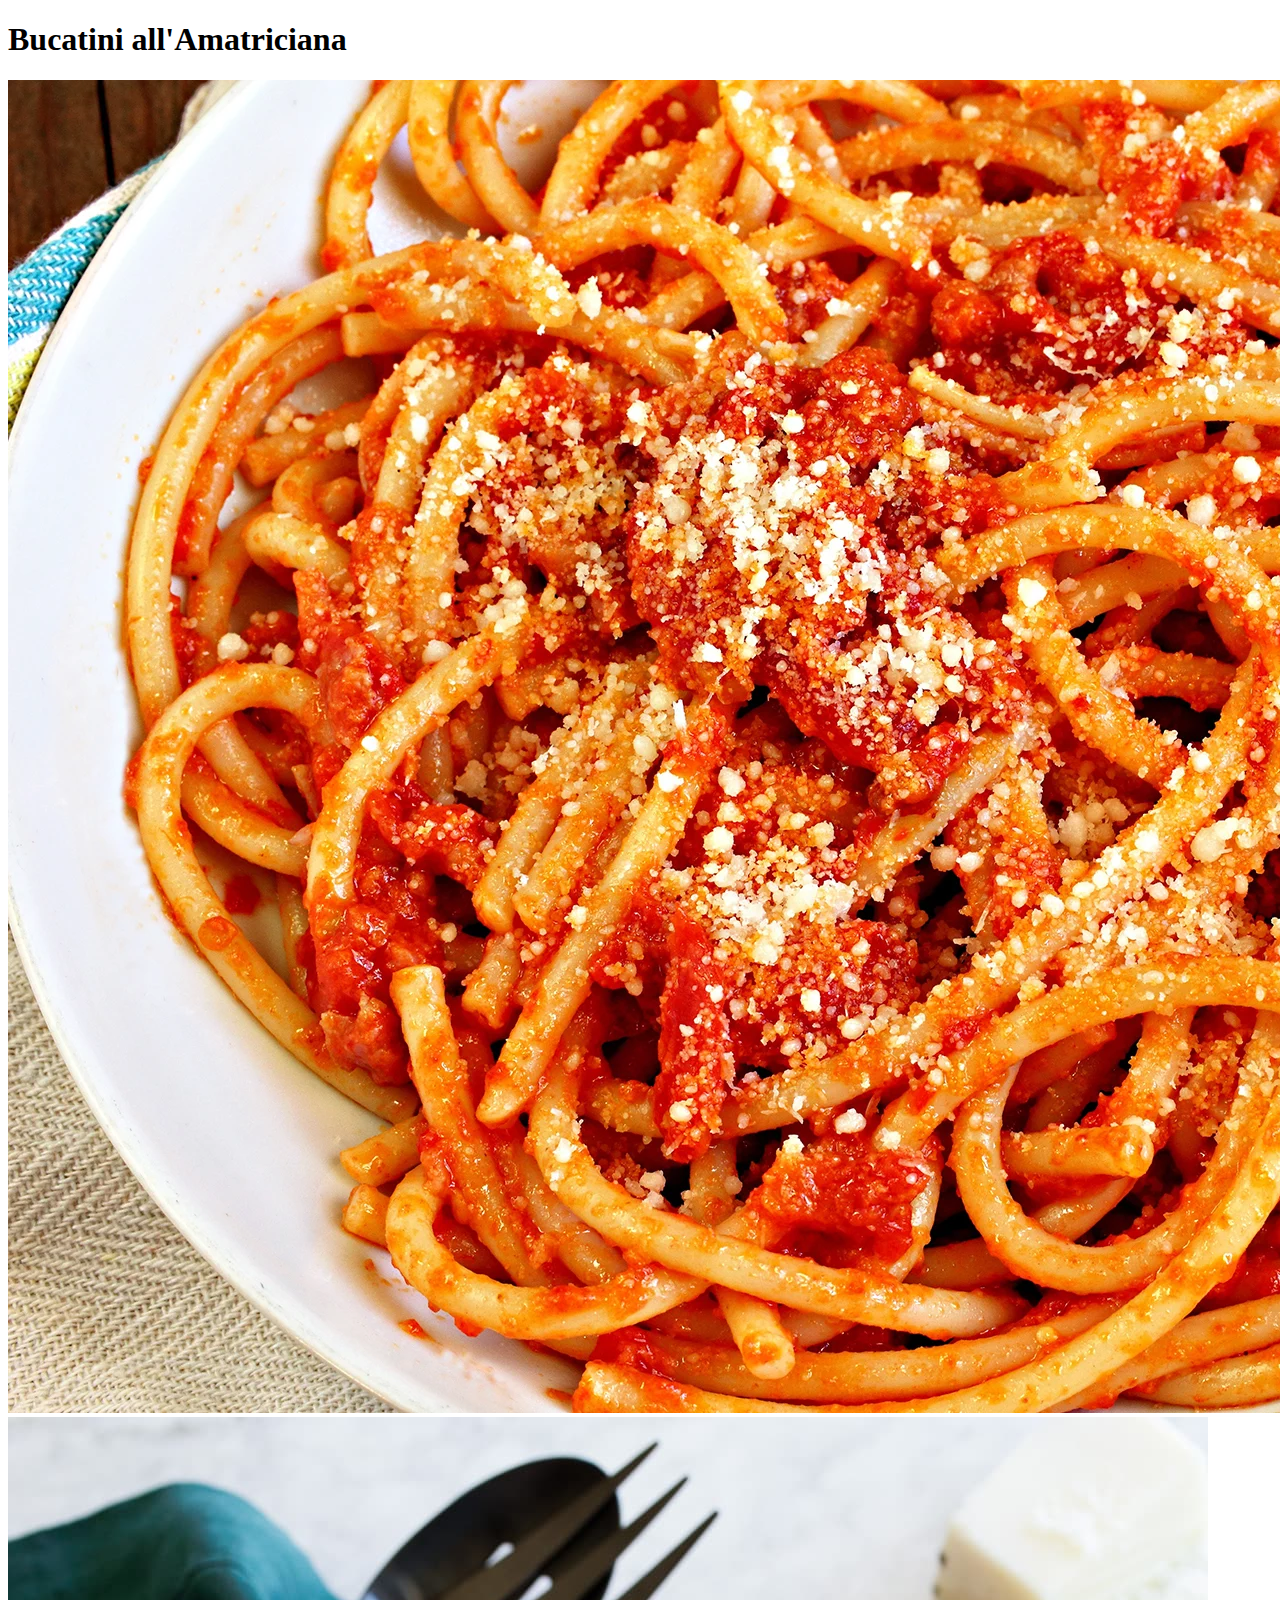
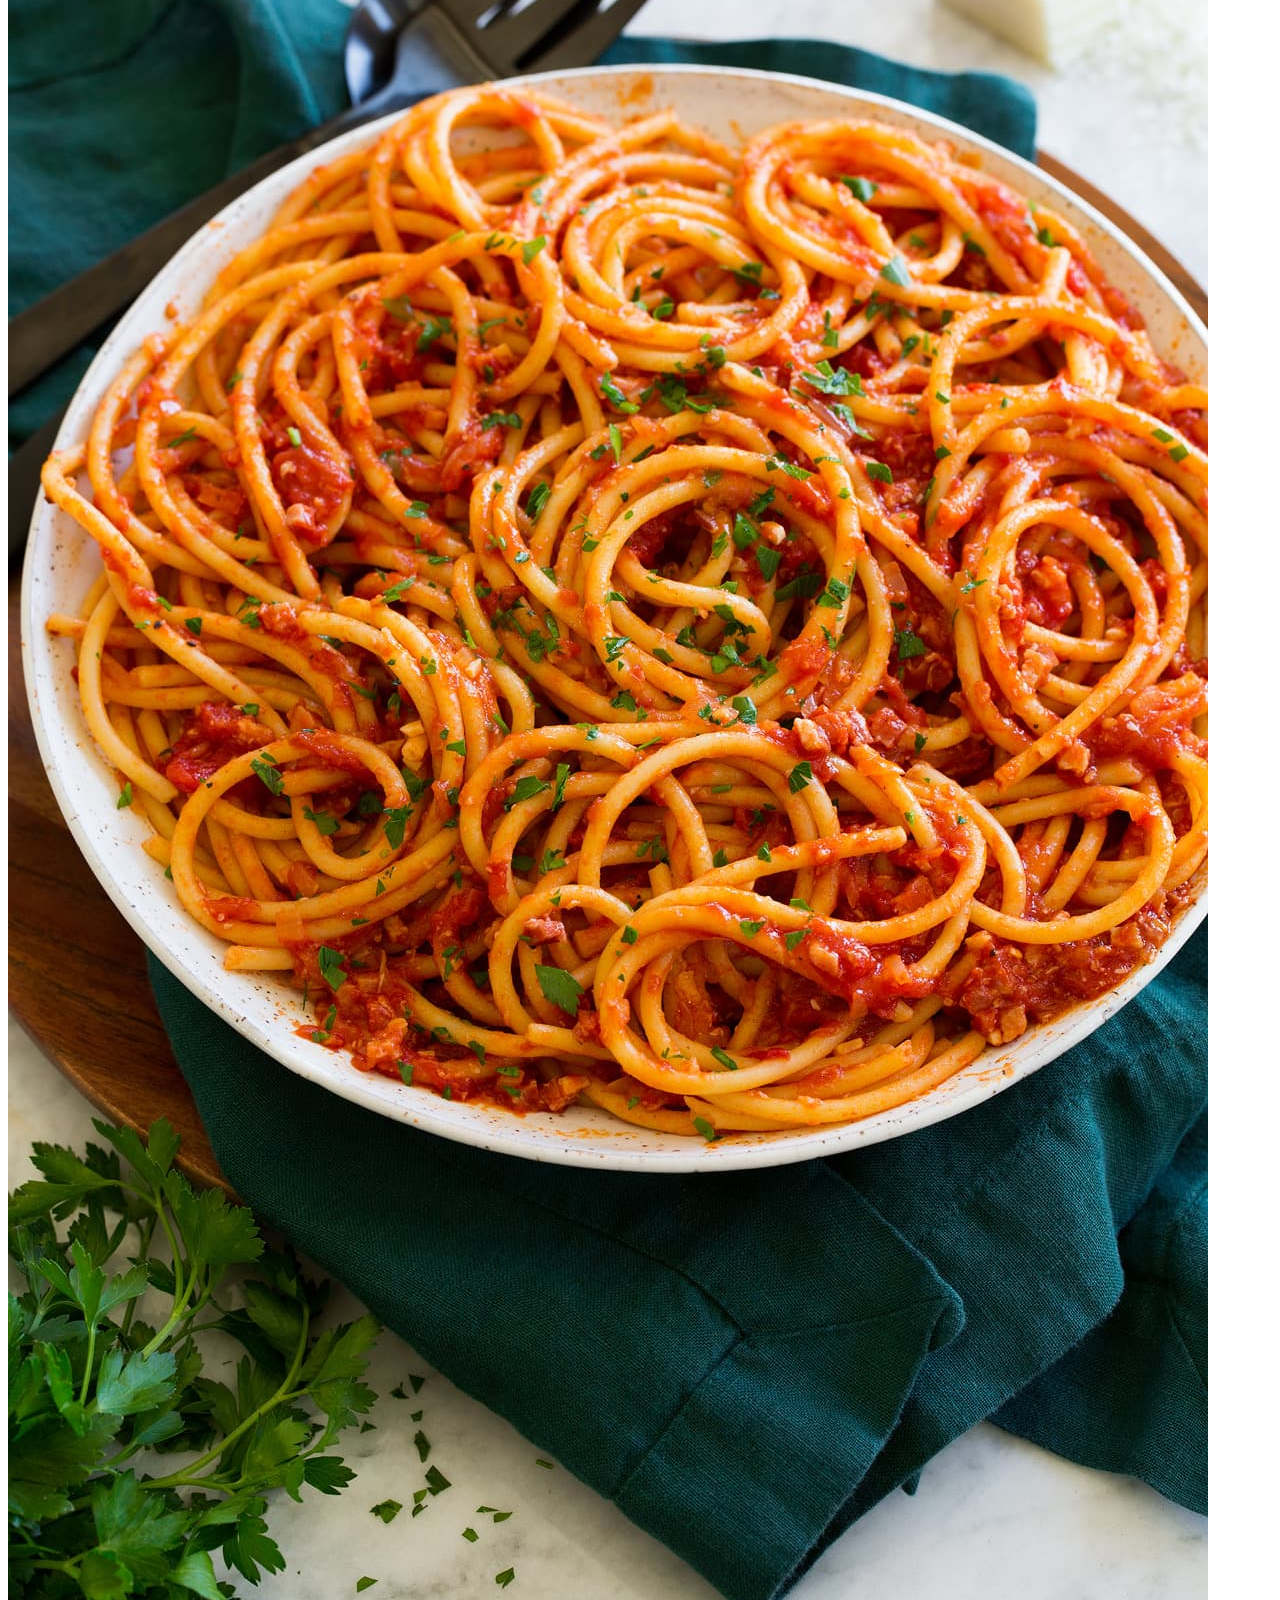
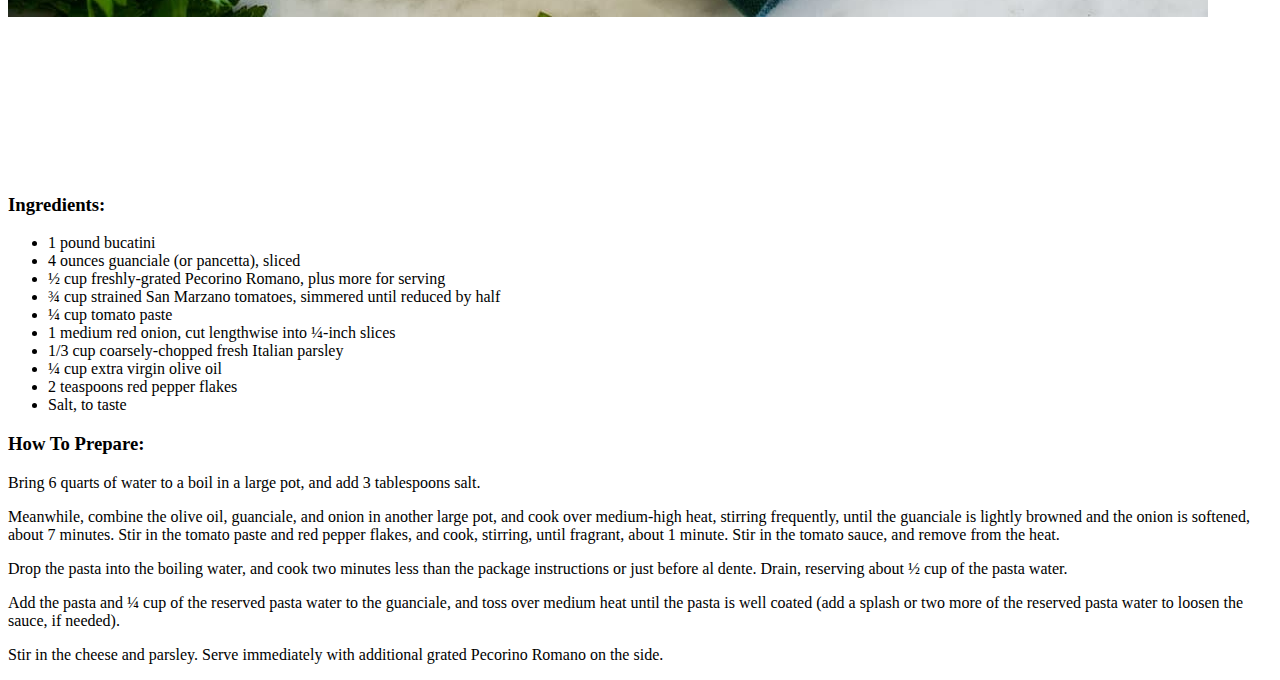
==== amatriciana.html @ fafc5c94 "Completed skeleton for website" ====
<!DOCTYPE html>
<html lang="en">
<head>
    <meta charset="UTF-8">
    <meta http-equiv="X-UA-Compatible" content="IE=edge">
    <meta name="viewport" content="width=device-width, initial-scale=1.0">
    <title>Bucatini all'Amatriciana</title>
</head>
<body>
    <!-- title: float in from top -->
    <div id="title">
        <h1>Bucatini all'Amatriciana</h1>
    </div>

    <div id="img-video">
        <!-- 2 img - inline - 1st:height:indefinite; 2nd:height:10px lower -->
        <!-- img 1: float in from top -->
        <div id="imgHigh"> 
            <img src="images/amatriciana2.jpg" alt="Bucatini all'Amatriciana">
        </div>  
        <!-- img 2: float in from bottom -->
        <div id="imgLow">
            <img src="images/amatriciana3.jpg" alt="Bucatini all'Amatriciana">
        </div>
        <!-- yt preparation tutorial - on same height as pictures -->
        <!-- float in from right -->
        <div id="ytVideo">
            <iframe src="https://www.youtube.com/embed/zI4D36NtcLA" frameborder="0"></iframe>
        </div>
    </div>
 
    <!-- float in from left -->
    <div id="ingredients">
        <h3>Ingredients:</h3>
        <ul>
            <li>1 pound bucatini</li>
            <li>4 ounces guanciale (or pancetta), sliced</li>
            <li>½ cup freshly-grated Pecorino Romano, plus more for serving</li>
            <li>¾ cup strained San Marzano tomatoes, simmered until reduced by half</li>
            <li>¼ cup tomato paste</li>
            <li>1 medium red onion, cut lengthwise into ¼-inch slices</li>
            <li>1/3 cup coarsely-chopped fresh Italian parsley</li>
            <li>¼ cup extra virgin olive oil</li>
            <li>2 teaspoons red pepper flakes</li>
            <li>Salt, to taste</li>
        </ul>
    </div>

    <!-- float in from left -->
    <div id="prep">
        <h3>How To Prepare:</h3>
        <p>Bring 6 quarts of water to a boil in a large pot, and add 3 tablespoons salt.</p>
        <p>Meanwhile, combine the olive oil, guanciale, and onion in another large pot, and cook over medium-high heat, stirring frequently, until the guanciale is lightly browned and the onion is softened, about 7 minutes.  Stir in the tomato paste and red pepper flakes, and cook, stirring, until fragrant, about 1 minute. Stir in the tomato sauce, and remove from the heat.</p>
        <p>Drop the pasta into the boiling water, and cook two minutes less than the package instructions or just before al dente. Drain, reserving about ½ cup of the pasta water.</p>  
        <p>Add the pasta and ¼ cup of the reserved pasta water to the guanciale, and toss over medium heat until the pasta is well coated (add a splash or two more of the reserved pasta water to loosen the sauce, if needed).</p> 
        <p>Stir in the cheese and parsley. Serve immediately with additional grated Pecorino Romano on the side.</p>      
    </div>

    <div id="footer">
        <div id="odinLink">
            <!-- link to odin project with icon -->
        </div>
    </div>
    
</body>
</html>
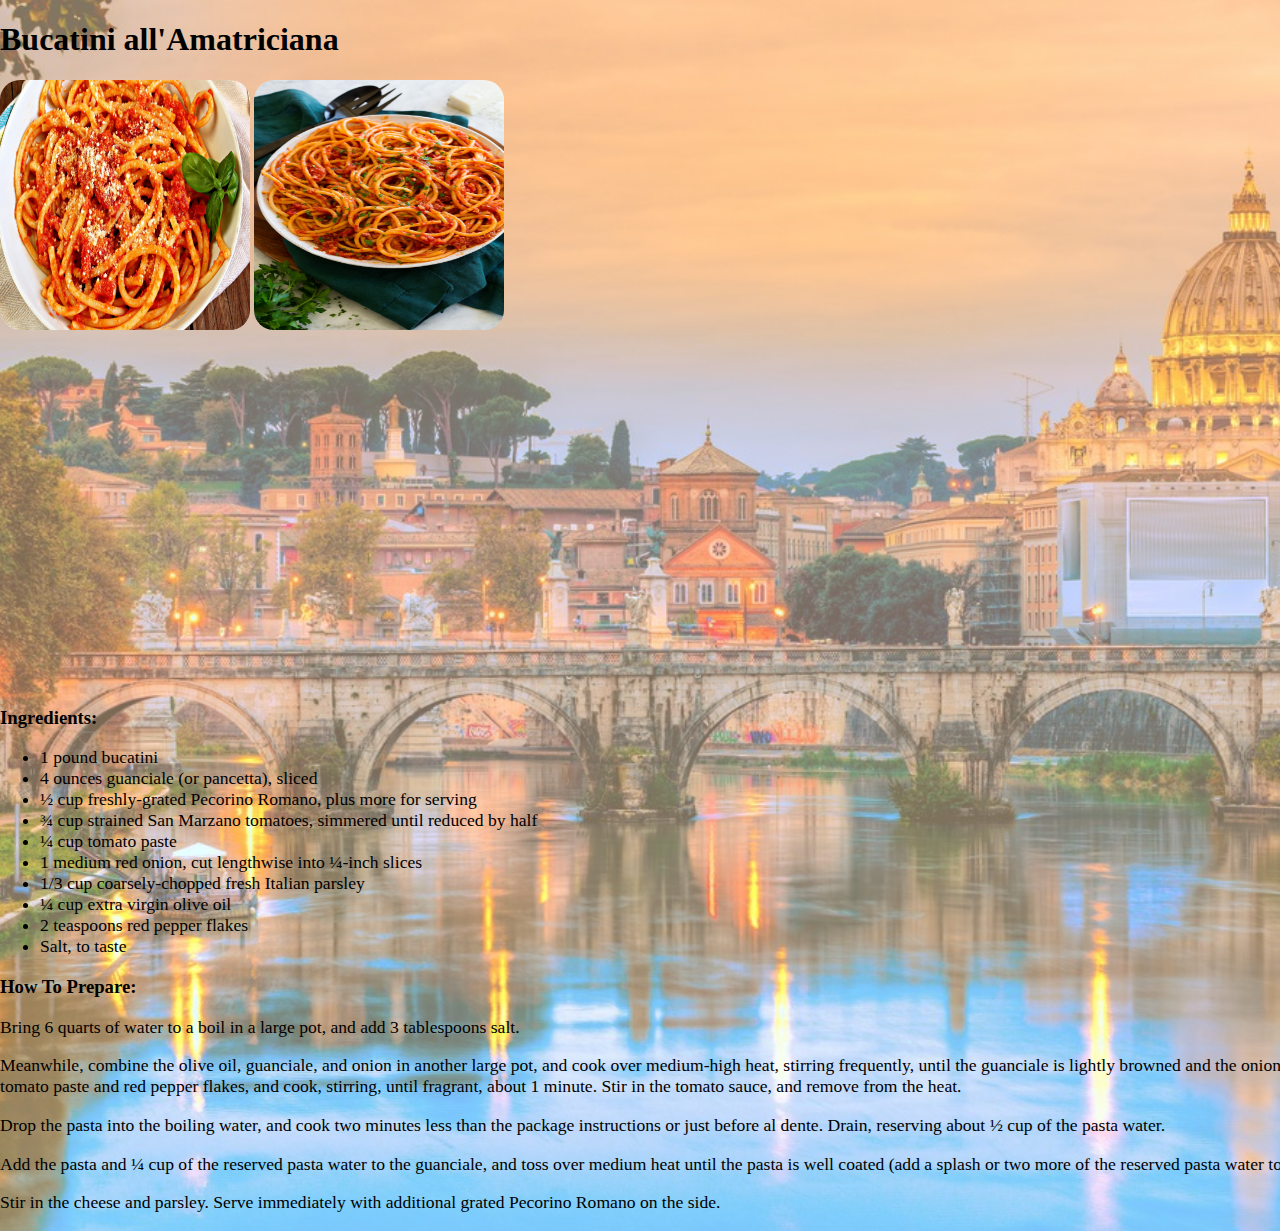
==== commit bacecb5e: "finished home-page and arrabbiata.html" ====
--- a/amatriciana.html
+++ b/amatriciana.html
@@ -4,32 +4,22 @@
     <meta charset="UTF-8">
     <meta http-equiv="X-UA-Compatible" content="IE=edge">
     <meta name="viewport" content="width=device-width, initial-scale=1.0">
+    <link rel="stylesheet" href="recipes.css">
     <title>Bucatini all'Amatriciana</title>
 </head>
 <body>
-    <!-- title: float in from top -->
-    <div id="title">
+    <div id="title-amatriciana">
         <h1>Bucatini all'Amatriciana</h1>
     </div>
 
     <div id="img-video">
-        <!-- 2 img - inline - 1st:height:indefinite; 2nd:height:10px lower -->
-        <!-- img 1: float in from top -->
-        <div id="imgHigh"> 
-            <img src="images/amatriciana2.jpg" alt="Bucatini all'Amatriciana">
-        </div>  
-        <!-- img 2: float in from bottom -->
-        <div id="imgLow">
-            <img src="images/amatriciana3.jpg" alt="Bucatini all'Amatriciana">
-        </div>
-        <!-- yt preparation tutorial - on same height as pictures -->
-        <!-- float in from right -->
+        <img src="images/amatriciana2.jpg" alt="Bucatini all'Amatriciana">
+        <img src="images/amatriciana3.jpg" alt="Bucatini all'Amatriciana">
         <div id="ytVideo">
             <iframe src="https://www.youtube.com/embed/zI4D36NtcLA" frameborder="0"></iframe>
         </div>
     </div>
  
-    <!-- float in from left -->
     <div id="ingredients">
         <h3>Ingredients:</h3>
         <ul>
@@ -46,7 +36,6 @@
         </ul>
     </div>
 
-    <!-- float in from left -->
     <div id="prep">
         <h3>How To Prepare:</h3>
         <p>Bring 6 quarts of water to a boil in a large pot, and add 3 tablespoons salt.</p>
--- a/recipes.css
+++ b/recipes.css
@@ -0,0 +1,116 @@
+body{
+    background-color: rgb(255 217 169 / 48%);
+    background-image: url("images/background-rome.jpg");
+    background-repeat: no-repeat;
+    background-size:cover;
+    background-blend-mode: lighten;
+    margin: auto;
+    width: 1600px;
+    height: auto;
+}
+
+#title-arrabbiata h1{
+    display: flex;
+    width:400px;
+    margin:30px auto;
+    justify-content: center;
+    color: black;
+    padding: 10px;
+    background-color: rgb(255, 203, 182);
+    border-radius: 10px;
+    position: relative;
+    font-size: 3em;
+    font-weight: bold;
+    font-family: monospace ;
+    text-decoration: none;
+}
+
+#container{
+    display: flex;
+    width: auto;
+    gap: 40px;
+}
+
+.img{
+    display: flex;
+    justify-content: flex-start;
+    margin-left:150px;
+    gap: 40px;
+    width:auto;
+    height: 350px;
+}
+
+img{
+    width: 250px;
+    height: 250px;
+    border-radius: 20px;
+    /* border: 3px solid darkred; */
+}
+
+.down-img{
+    align-self: flex-end;
+}
+
+.yt-video{
+    display: flex;
+    justify-content: flex-end;
+    margin-right: 50px;
+    margin-left: 150px;
+    width:fit-content;
+}
+
+iframe{
+    width: 550px;
+    height: 350px;
+    border-radius: 20px;
+    /* border: 3px solid darkred; */
+}
+
+.grow{
+    transition: all .2s ease-in-out;
+}
+
+.grow:hover{
+    transform: scale(1.1);
+}
+
+#container-bottom{
+    display:flex;
+    justify-content: center;
+    margin: 25px 150px;
+    gap: 130px;
+    /* width:65vw; */
+}
+
+.ingredients{
+   width:100%;
+   background-color: rgb(255, 203, 182);
+   border-radius: 20px;
+   padding:15px;
+}
+
+.subtitle{
+    font-size: 2em;
+    font-family: monospace;
+}
+
+ul{
+    font-size: 1.1em;
+    font-family: serif;
+}
+
+.prep{
+    background-color:rgb(255, 203, 182);
+    border-radius: 20px;
+    padding:5px 15px;
+    width: auto;
+}
+
+p{
+    font-size: 1.1em;
+    font-family: serif;
+}
+
+
+
+
